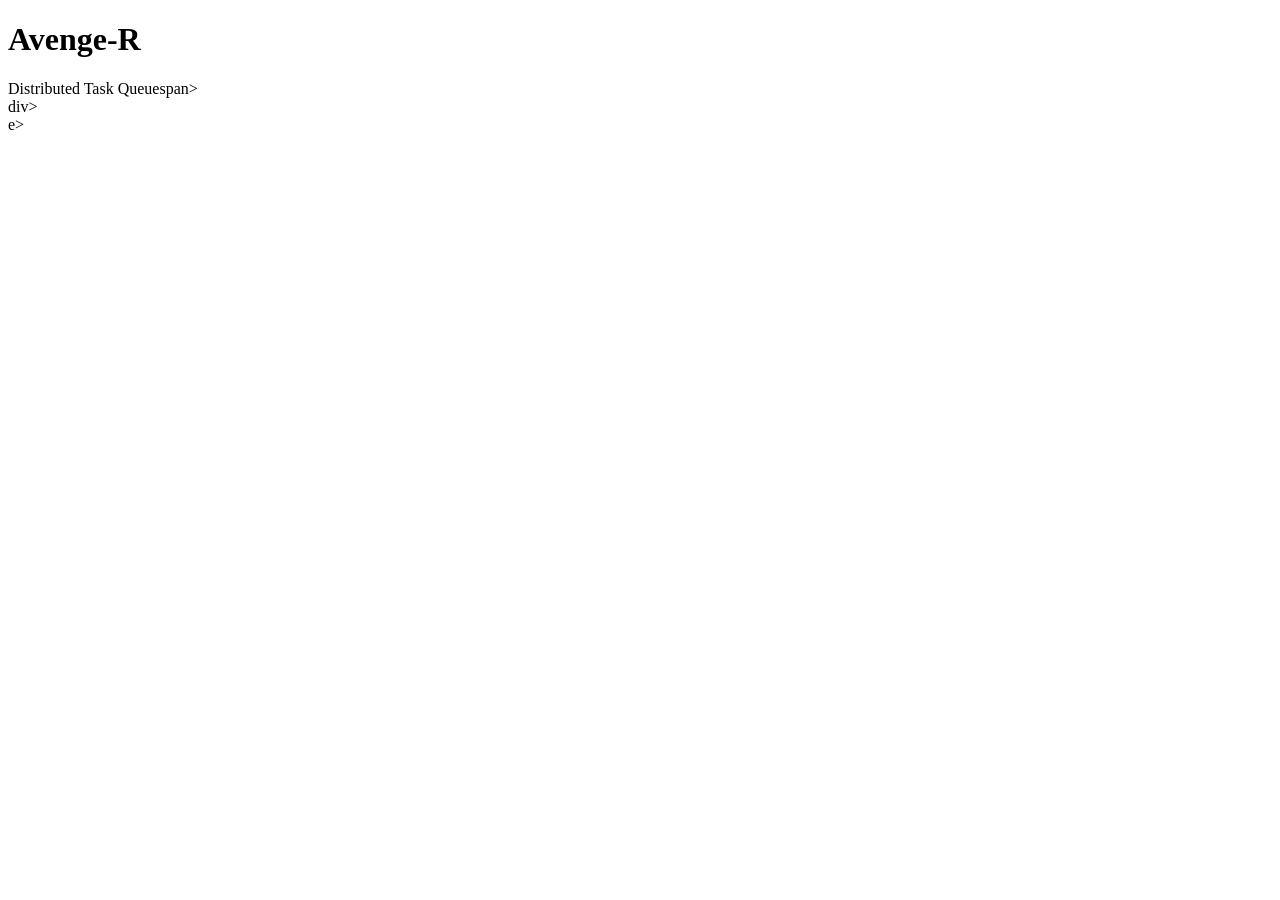
==== static/index.html @ eb4d6c42 "Create index.html for Avenge-R dashboard Initial creation of the index.html file for the Avenge-R da" ====
<!DOCTYPE html>
<html lang="en">
  <head>
        <meta charset="UTF-8">
        <meta name="viewport" content="width=device-width, initial-scale=1.0">
       <title>Avenge-R | Distributed Task Queue Dashboard</title>
      <meta name="description" content="Live monitoring dashboard for Avenge-R, a robust distributed task queue built with Python, FastAPI, Redis and PostgreSQL.">
      <link href="https://fonts.googleapis.com/css2?family=Inter:wght@400;500;600;700&display=swap" rel="stylesheet">
      <link rel="stylesheet" href="./styles.css">
  </tit
    <body>
          <div class="dashboard-container">
                    <header>
                                  <div class="header-left">
                                                    <h1>Avenge-R</h1>
                                                  <span class="subtitle">Distributed Task Queue</span>span>
                                  </div>div>
                    </h1>
                    </header>
    </body>e> 
  </head>
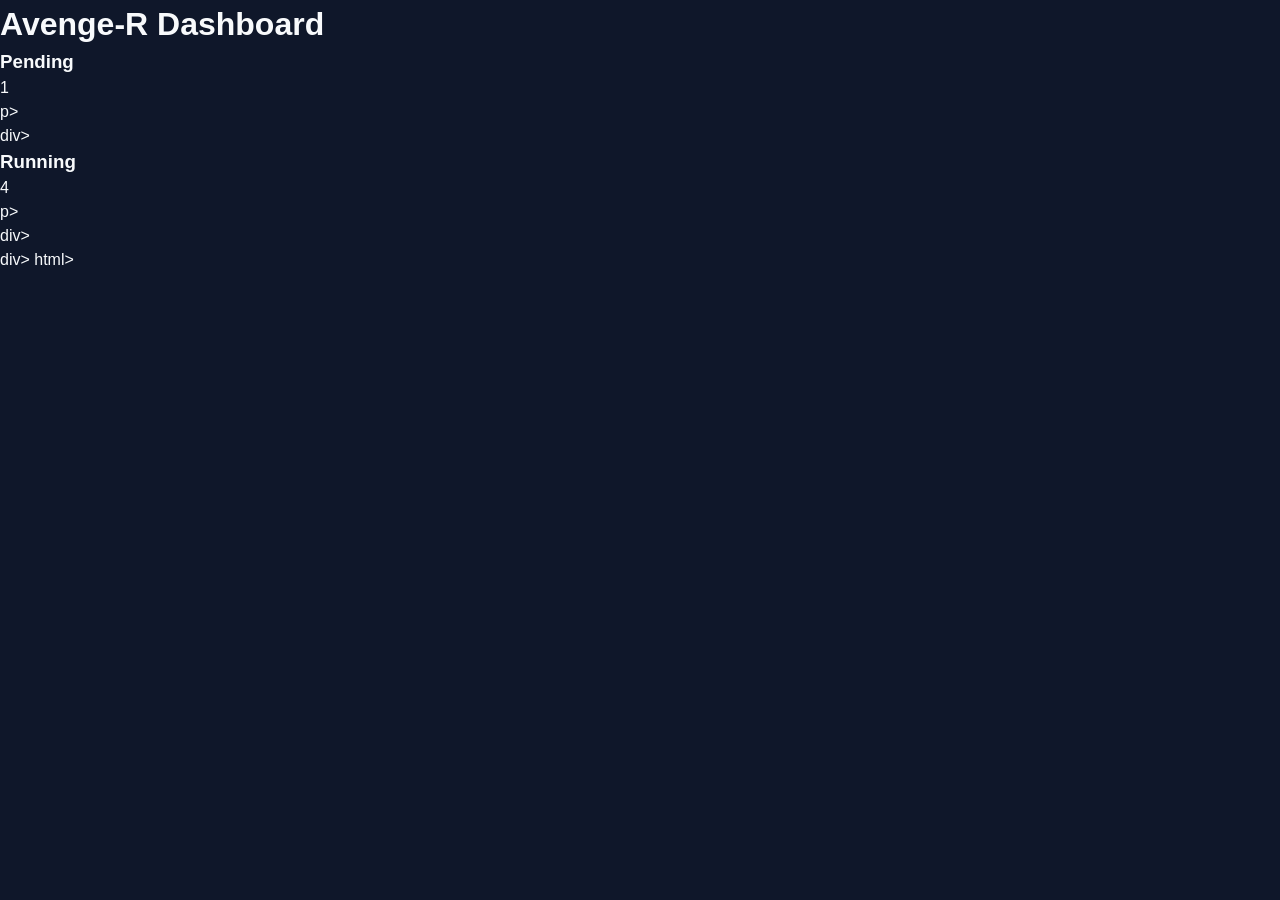
==== commit 245908d7: "Add initial HTML structure for Avenge-R Dashboard" ====
--- a/static/index.html
+++ b/static/index.html
@@ -2,20 +2,17 @@
 <html lang="en">
   <head>
         <meta charset="UTF-8">
-        <meta name="viewport" content="width=device-width, initial-scale=1.0">
-       <title>Avenge-R | Distributed Task Queue Dashboard</title>
-      <meta name="description" content="Live monitoring dashboard for Avenge-R, a robust distributed task queue built with Python, FastAPI, Redis and PostgreSQL.">
-      <link href="https://fonts.googleapis.com/css2?family=Inter:wght@400;500;600;700&display=swap" rel="stylesheet">
+        <title>Avenge-R Dashboard</title>
       <link rel="stylesheet" href="./styles.css">
-  </tit
-    <body>
-          <div class="dashboard-container">
-                    <header>
-                                  <div class="header-left">
-                                                    <h1>Avenge-R</h1>
-                                                  <span class="subtitle">Distributed Task Queue</span>span>
-                                  </div>div>
-                    </h1>
-                    </header>
-    </body>e> 
   </head>
+<body>
+      <h1>Avenge-R Dashboard</h1>
+    <div class="stats-grid">
+            <div class="stat-card"><h3>Pending</h3><p id="stat-pending">0</p>p></div>div>
+            <div class="stat-card"><h3>Running</h3><p id="stat-running">0</p>p></div>div>
+    </div>div>
+    <script src="./app.js"></script>
+</body>
+</html>html></h3></h1>
+</body></title>
+  </head>
--- a/static/styles.css
+++ b/static/styles.css
@@ -0,0 +1,24 @@
+:root {
+      --bg-dark: #0f172a;
+      --card-bg: #1e293b;
+      --text-primary: #f8fafc;
+      --text-secondary: #94a3b8;
+      --accent: #38bdf8;
+      --success: #22c55e;
+      --running: #eab308;
+      --error: #ef4444;
+      --border: #334155;
+}
+
+* {
+      margin: 0;
+      padding: 0;
+      box-sizing: border-box;
+}
+
+body {
+      background-color: var(--bg-dark);
+      color: var(--text-primary);
+      font-family: 'Inter', sans-serif;
+      line-height: 1.5;
+}
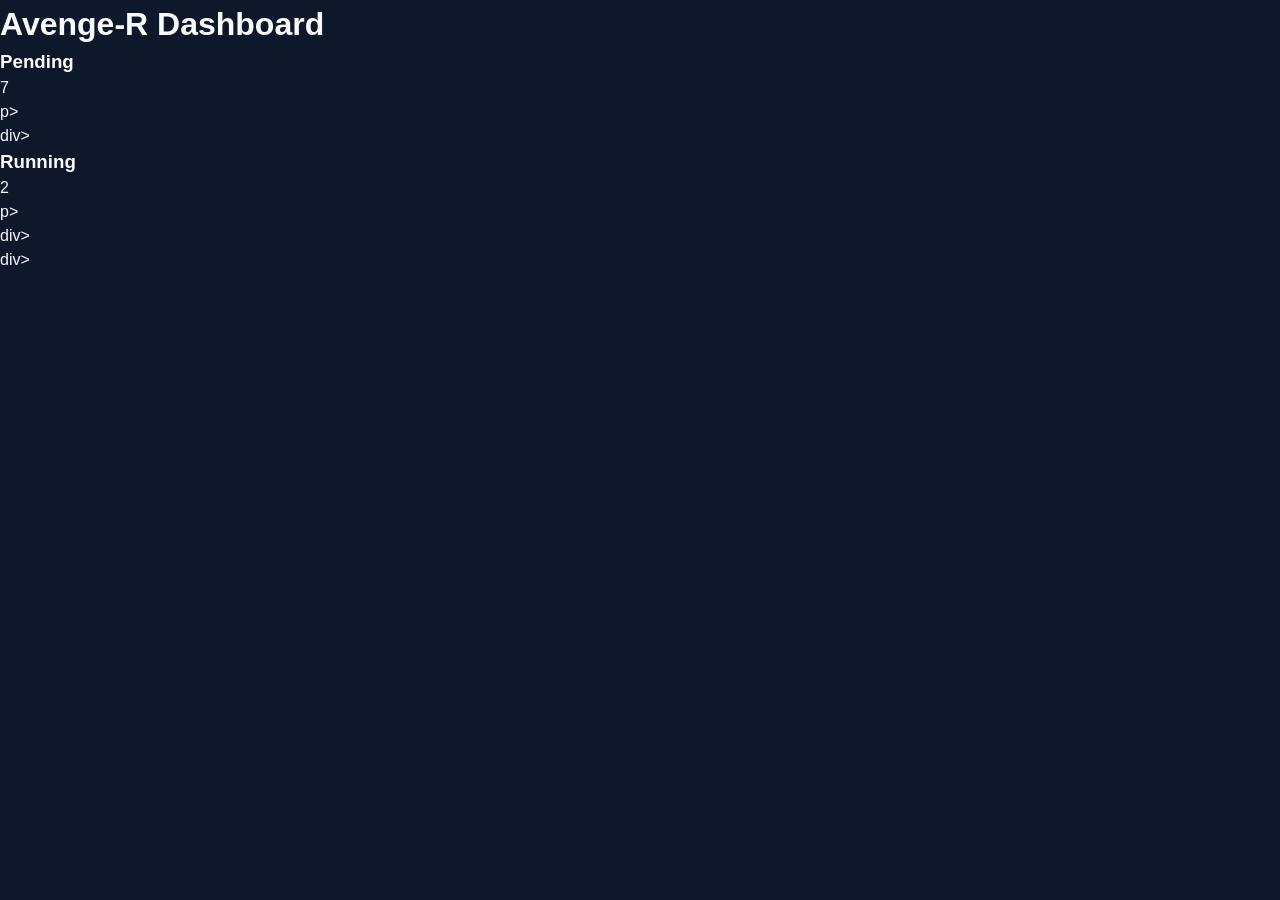
==== commit c76dda08: "Correct HTML closing tags in index.html Fix HTML structure by correcting closing tags." ====
--- a/static/index.html
+++ b/static/index.html
@@ -13,6 +13,3 @@
     </div>div>
     <script src="./app.js"></script>
 </body>
-</html>html></h3></h1>
-</body></title>
-  </head>
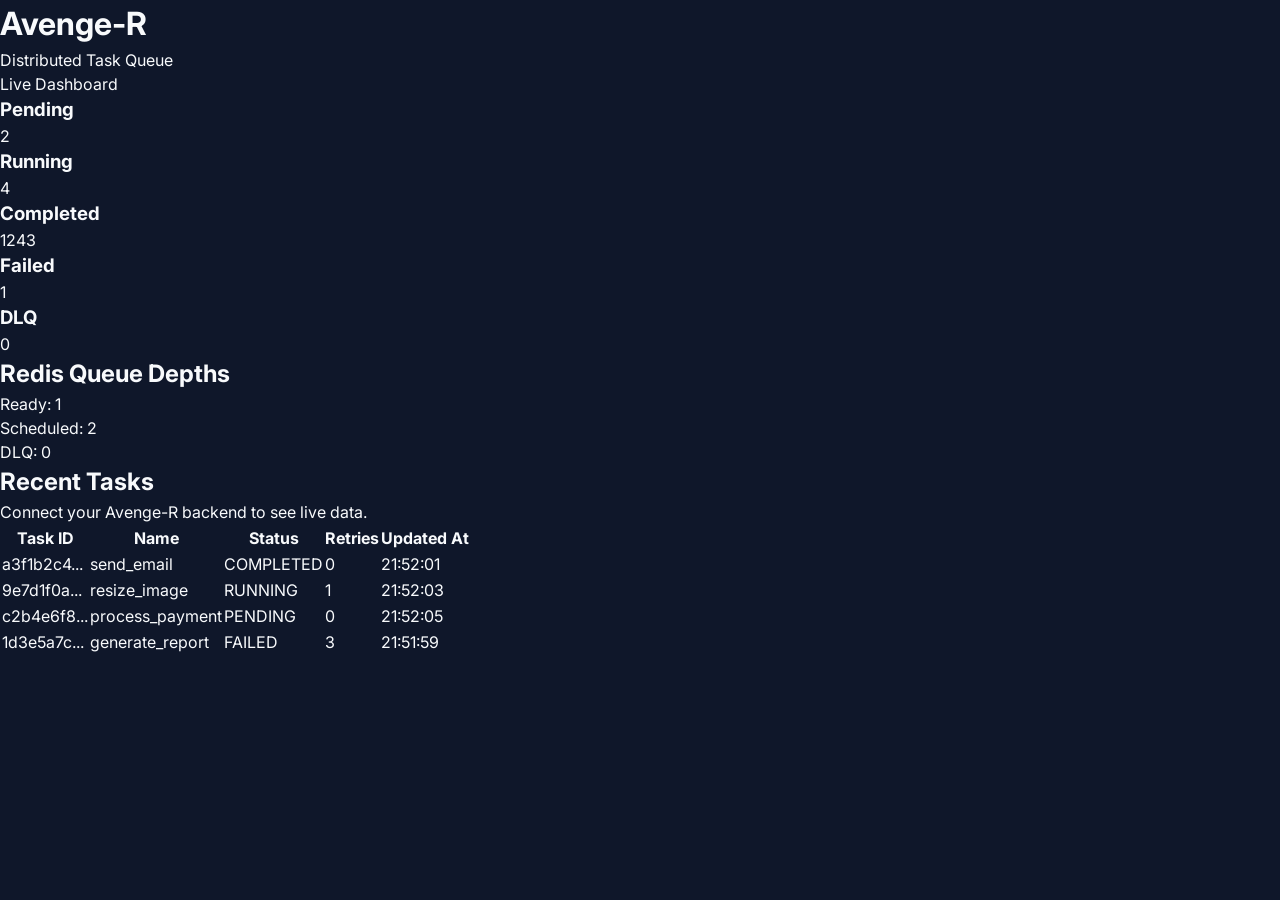
==== commit a6ff19ee: "Fix index.html" ====
--- a/static/index.html
+++ b/static/index.html
@@ -2,14 +2,108 @@
 <html lang="en">
   <head>
         <meta charset="UTF-8">
-        <title>Avenge-R Dashboard</title>
-      <link rel="stylesheet" href="./styles.css">
-  </head>
-<body>
-      <h1>Avenge-R Dashboard</h1>
-    <div class="stats-grid">
-            <div class="stat-card"><h3>Pending</h3><p id="stat-pending">0</p>p></div>div>
-            <div class="stat-card"><h3>Running</h3><p id="stat-running">0</p>p></div>div>
-    </div>div>
-    <script src="./app.js"></script>
-</body>
+            <meta name="viewport" content="width=device-width, initial-scale=1.0">
+                <title>Avenge-R Dashboard</title>
+                    <link href="https://fonts.googleapis.com/css2?family=Inter:wght@400;500;600;700&display=swap" rel="stylesheet">
+                        <link rel="stylesheet" href="./styles.css">
+                        </head>
+                        <body>
+                            <div class="dashboard-container">
+                                    <header>
+                                                <div class="header-left">
+                                                                  <h1>Avenge-R</h1>
+                                                                                  <span class="subtitle">Distributed Task Queue</span>
+                                                </div>
+                                                            <div class="status-indicator">
+                                                                              <span class="pulse"></span>
+                                                                                              Live Dashboard            </div>
+                                                            </header>        <section class="stats-grid">
+                                                                          <div class="stat-card">
+                                                                                            <h3>Pending</h3>
+                                                                                                            <p id="stat-pending">0</p>
+                                                                          </div>
+                                                                                      <div class="stat-card running">
+                                                                                                        <h3>Running</h3>
+                                                                                                                        <p id="stat-running">0</p>
+                                                                                      </div>
+                                                                                                  <div class="stat-card success">
+                                                                                                                    <h3>Completed</h3>
+                                                                                                                                    <p id="stat-completed">0</p>
+                                                                                                  </div>
+                                                                                                              <div class="stat-card error">
+                                                                                                                                <h3>Failed</h3>
+                                                                                                                                                <p id="stat-failed">0</p>
+                                                                                                              </div>
+                                                                                                                          <div class="stat-card warning">
+                                                                                                                                            <h3>DLQ</h3>
+                                                                                                                                                            <p id="stat-dlq">0</p>
+                                                                                                                          </div>
+                                                                                                                        </section>        <section class="queues-section">
+                                                                                                                                      <h2>Redis Queue Depths</h2>
+                                                                                                                                                  <div class="queue-stats">
+                                                                                                                                                                    <div class="queue-item">
+                                                                                                                                                                                          <span>Ready:</span>
+                                                                                                                                                                                                              <span id="queue-ready">0</span>
+                                                                                                                                                                    </div>
+                                                                                                                                                                                    <div class="queue-item">
+                                                                                                                                                                                                          <span>Scheduled:</span>
+                                                                                                                                                                                                                              <span id="queue-scheduled">0</span>
+                                                                                                                                                                                    </div>
+                                                                                                                                                                                                    <div class="queue-item">
+                                                                                                                                                                                                                          <span>DLQ:</span>
+                                                                                                                                                                                                                                              <span id="queue-dlq-redis">0</span>
+                                                                                                                                                                                                    </div>
+                                                                                                                                                                                                  </div>
+                                                                                                                                                                                                </section>        <section class="live-feed-section">
+                                                                                                                                                                                                              <h2>Recent Tasks</h2>
+                                                                                                                                                                                                                          <div class="offline-notice" id="offline-notice">
+                                                                                                                                                                                                                                            <p>Connect your Avenge-R backend to see live data.</p>
+                                                                                                                                                                                                                          </div>
+                                                                                                                                                                                                                                      <div class="table-container">
+                                                                                                                                                                                                                                                        <table id="tasks-table">
+                                                                                                                                                                                                                                                                              <thead>
+                                                                                                                                                                                                                                                                                                        <tr>
+                                                                                                                                                                                                                                                                                                                                      <th>Task ID</th>
+                                                                                                                                                                                                                                                                                                                                                                  <th>Name</th>
+                                                                                                                                                                                                                                                                                                                                                                                              <th>Status</th>
+                                                                                                                                                                                                                                                                                                                                                                                                                          <th>Retries</th>
+                                                                                                                                                                                                                                                                                                                                                                                                                                                      <th>Updated At</th>
+                                                                                                                                                                                                                                                                                                        </tr>
+                                                                                                                                                                                                                                                                                                      </thead>
+                                                                                                                                                                                                                                                                                                                          <tbody id="tasks-tbody">
+                                                                                                                                                                                                                                                                                                                                                    <tr>
+                                                                                                                                                                                                                                                                                                                                                                                  <td>a3f1b2c4...</td>
+                                                                                                                                                                                                                                                                                                                                                                                                              <td>send_email</td>
+                                                                                                                                                                                                                                                                                                                                                                                                                                          <td><span class="status-badge status-COMPLETED">COMPLETED</span></td>
+                                                                                                                                                                                                                                                                                                                                                                                                                                                                      <td>0</td>
+                                                                                                                                                                                                                                                                                                                                                                                                                                                                                                  <td>21:52:01</td>
+                                                                                                                                                                                                                                                                                                                                                    </tr>
+                                                                                                                                                                                                                                                                                                                                                                            <tr>
+                                                                                                                                                                                                                                                                                                                                                                                                          <td>9e7d1f0a...</td>
+                                                                                                                                                                                                                                                                                                                                                                                                                                      <td>resize_image</td>
+                                                                                                                                                                                                                                                                                                                                                                                                                                                                  <td><span class="status-badge status-RUNNING">RUNNING</span></td>
+                                                                                                                                                                                                                                                                                                                                                                                                                                                                                              <td>1</td>
+                                                                                                                                                                                                                                                                                                                                                                                                                                                                                                                          <td>21:52:03</td>
+                                                                                                                                                                                                                                                                                                                                                                            </tr>
+                                                                                                                                                                                                                                                                                                                                                                                                    <tr>
+                                                                                                                                                                                                                                                                                                                                                                                                                                  <td>c2b4e6f8...</td>
+                                                                                                                                                                                                                                                                                                                                                                                                                                                              <td>process_payment</td>
+                                                                                                                                                                                                                                                                                                                                                                                                                                                                                          <td><span class="status-badge status-PENDING">PENDING</span></td>
+                                                                                                                                                                                                                                                                                                                                                                                                                                                                                                                      <td>0</td>
+                                                                                                                                                                                                                                                                                                                                                                                                                                                                                                                                                  <td>21:52:05</td>
+                                                                                                                                                                                                                                                                                                                                                                                                    </tr>
+                                                                                                                                                                                                                                                                                                                                                                                                                            <tr>
+                                                                                                                                                                                                                                                                                                                                                                                                                                                          <td>1d3e5a7c...</td>
+                                                                                                                                                                                                                                                                                                                                                                                                                                                                                      <td>generate_report</td>
+                                                                                                                                                                                                                                                                                                                                                                                                                                                                                                                  <td><span class="status-badge status-FAILED">FAILED</span></td>
+                                                                                                                                                                                                                                                                                                                                                                                                                                                                                                                                              <td>3</td>
+                                                                                                                                                                                                                                                                                                                                                                                                                                                                                                                                                                          <td>21:51:59</td>
+                                                                                                                                                                                                                                                                                                                                                                                                                            </tr>
+                                                                                                                                                                                                                                                                                                                                                                                                                          </tbody>
+                                                                                                                                                                                                                                                                                                                                                                                                                        </table>
+                                                                                                                                                                                                                                                                                                                                                                                                                      </div>
+                                                                                                                                                                                                                                                                                                                                                                                                                    </section>
+                                                                                                                                                                                                                                                                                                                                                                                                                  </div>
+                                                                                                                                                                                                                                                                                                                                                                                                                      <script src="./app.js"></script>
+                                                                                                                                                                                                                                                                                                                                                                                                                </body>
+                                                                                                                                                                                                                                                                                                                                                                                                                </html>
